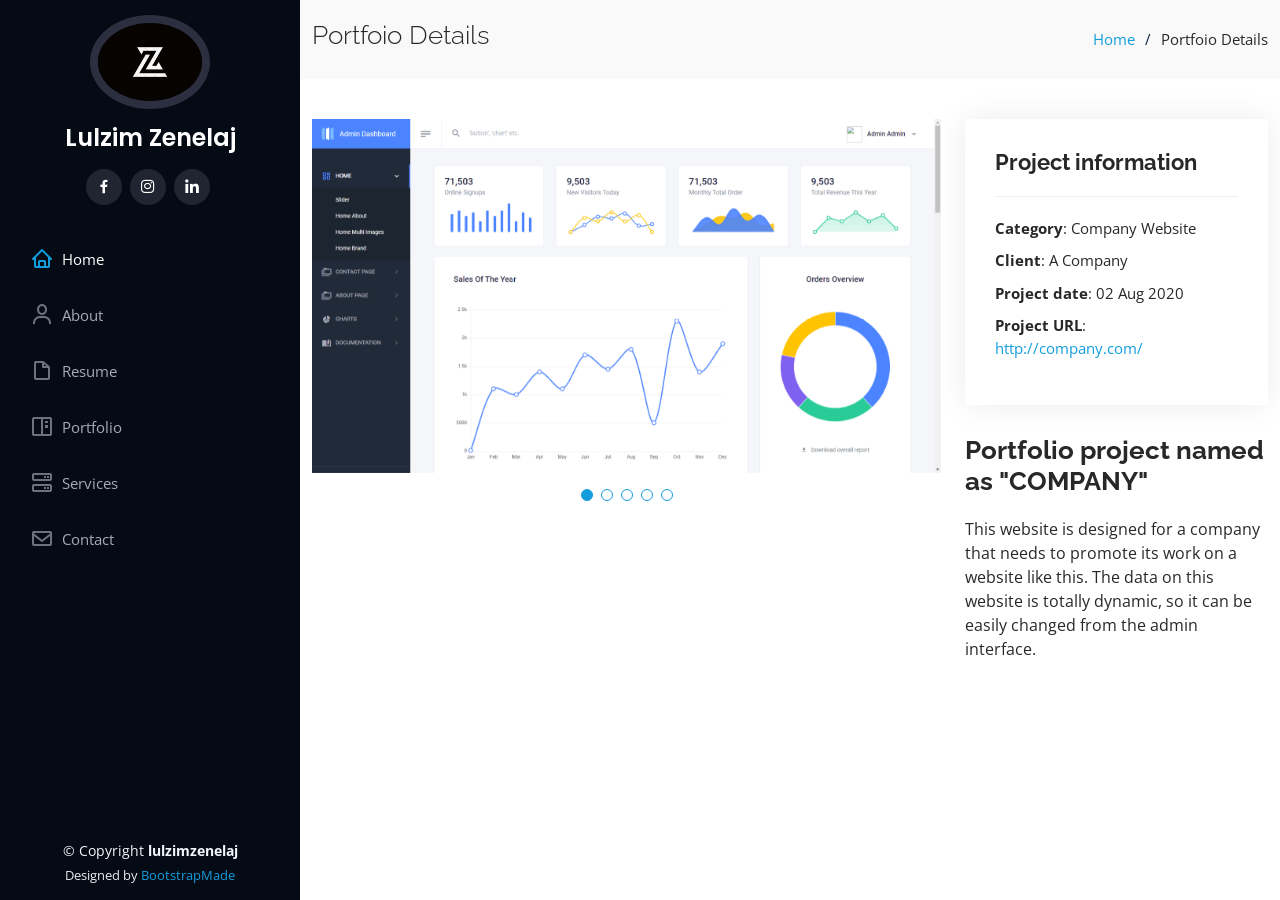
==== company.html @ a893e8f3 "first commit" ====
<!DOCTYPE html>
<html lang="en">

<head>
    <meta charset="utf-8">
    <meta content="width=device-width, initial-scale=1.0" name="viewport">

    <title>Company - Portfolio Details</title>
    <meta content="" name="description">
    <meta content="" name="keywords">

    <!-- Favicons -->
    <link href="assets/img/favicon.png" rel="icon">
    <link href="assets/img/apple-touch-icon.png" rel="apple-touch-icon">

    <!-- Google Fonts -->
    <link
        href="https://fonts.googleapis.com/css?family=Open+Sans:300,300i,400,400i,600,600i,700,700i|Raleway:300,300i,400,400i,500,500i,600,600i,700,700i|Poppins:300,300i,400,400i,500,500i,600,600i,700,700i"
        rel="stylesheet">

    <!-- Vendor CSS Files -->
    <link href="assets/vendor/aos/aos.css" rel="stylesheet">
    <link href="assets/vendor/bootstrap/css/bootstrap.min.css" rel="stylesheet">
    <link href="assets/vendor/bootstrap-icons/bootstrap-icons.css" rel="stylesheet">
    <link href="assets/vendor/boxicons/css/boxicons.min.css" rel="stylesheet">
    <link href="assets/vendor/glightbox/css/glightbox.min.css" rel="stylesheet">
    <link href="assets/vendor/swiper/swiper-bundle.min.css" rel="stylesheet">

    <!-- Template Main CSS File -->
    <link href="assets/css/style.css" rel="stylesheet">
</head>

<body>

    <!-- ======= Mobile nav toggle button ======= -->
    <i class="bi bi-list mobile-nav-toggle d-xl-none"></i>

    <!-- ======= Header ======= -->
    <header id="header">
        <div class="d-flex flex-column">

            <div class="profile">
                <img src="assets/img/profile-img.jpg" alt="" class="img-fluid rounded-circle">
                <h1 class="text-light"><a href="index.html">Lulzim Zenelaj</a></h1>
                <div class="social-links mt-3 text-center">
                    <a href="https://www.facebook.com/Lulzim.Zenelaj.13/" class="facebook"><i
                            class="bx bxl-facebook"></i></a>
                    <a href="https://www.instagram.com/_jimmy_z/" class="instagram"><i class="bx bxl-instagram"></i></a>
                              <a href="https://www.linkedin.com/in/lulzimzenelaj" class="linkedin"><i class="bx bxl-linkedin"></i></a>
                </div>
            </div>

            <nav id="navbar" class="nav-menu navbar">
                <ul>
                    <li><a href="index.html#hero" class="nav-link scrollto active"><i class="bx bx-home"></i>
                            <span>Home</span></a></li>
                    <li><a href="index.html#about" class="nav-link scrollto"><i class="bx bx-user"></i>
                            <span>About</span></a></li>
                    <li><a href="index.html#resume" class="nav-link scrollto"><i class="bx bx-file-blank"></i>
                            <span>Resume</span></a></li>
                    <li><a href="index.html#portfolio" class="nav-link scrollto"><i class="bx bx-book-content"></i>
                            <span>Portfolio</span></a></li>
                    <li><a href="index.html#services" class="nav-link scrollto"><i class="bx bx-server"></i>
                            <span>Services</span></a></li>
                    <li><a href="index.html#contact" class="nav-link scrollto"><i class="bx bx-envelope"></i>
                            <span>Contact</span></a></li>
                </ul>
            </nav><!-- .nav-menu -->
        </div>
    </header><!-- End Header -->

    <main id="main">

        <!-- ======= Breadcrumbs ======= -->
        <section id="breadcrumbs" class="breadcrumbs">
            <div class="container">

                <div class="d-flex justify-content-between align-items-center">
                    <h2>Portfoio Details</h2>
                    <ol>
                        <li><a href="index.html">Home</a></li>
                        <li>Portfoio Details</li>
                    </ol>
                </div>

            </div>
        </section><!-- End Breadcrumbs -->

        <!-- ======= Portfolio Details Section ======= -->
        <section id="portfolio-details" class="portfolio-details">
            <div class="container">

                <div class="row gy-4">

                    <div class="col-lg-8">
                        <div class="portfolio-details-slider swiper">
                            <div class="swiper-wrapper align-items-center">

                                <div class="swiper-slide">
                                    <img src="assets/img/portfolio/company4.png" alt="">
                                </div>

                                <div class="swiper-slide">
                                    <img src="assets/img/portfolio/company1.png" alt="">
                                </div>

                                <div class="swiper-slide">
                                    <img src="assets/img/portfolio/company3.png" alt="">
                                </div>

                                <div class="swiper-slide">
                                    <img src="assets/img/portfolio/company2.png" alt="">
                                </div>

                                <div class="swiper-slide">
                                    <img src="assets/img/portfolio/company5.png" alt="">
                                </div>

                            </div>
                            <div class="swiper-pagination"></div>
                        </div>
                    </div>

                    <div class="col-lg-4">
                        <div class="portfolio-info">
                            <h3>Project information</h3>
                            <ul>
                                <li><strong>Category</strong>: Company Website </li>
                                <li><strong>Client</strong>: A Company</li>
                                <li><strong>Project date</strong>: 02 Aug 2020</li>
                                <li><strong>Project URL</strong>: <a
                                        href="http://quiet-ridge-66294.herokuapp.com/">http://company.com/</a></li>
                            </ul>
                        </div>
                        <div class="portfolio-description">
                            <h2>Portfolio project named as "COMPANY"</h2>
                            <p>
                                This website is designed for a company that needs to promote its work on a website like
                                this.
                                The data on this website is totally dynamic, so it can be easily changed from the admin
                                interface.
                            </p>
                        </div>
                    </div>

                </div>

            </div>
        </section><!-- End Portfolio Details Section -->

    </main><!-- End #main -->

    <!-- ======= Footer ======= -->
    <footer id="footer">
        <div class="container">
            <div class="copyright">
                &copy; Copyright <strong><span>lulzimzenelaj</span></strong>
            </div>
            <div class="credits">
                Designed by <a href="">BootstrapMade</a>
            </div>
        </div>
    </footer><!-- End  Footer -->

    <a href="#" class="back-to-top d-flex align-items-center justify-content-center"><i
            class="bi bi-arrow-up-short"></i></a>

    <!-- Vendor JS Files -->
    <script src="assets/vendor/purecounter/purecounter_vanilla.js"></script>
    <script src="assets/vendor/aos/aos.js"></script>
    <script src="assets/vendor/bootstrap/js/bootstrap.bundle.min.js"></script>
    <script src="assets/vendor/glightbox/js/glightbox.min.js"></script>
    <script src="assets/vendor/isotope-layout/isotope.pkgd.min.js"></script>
    <script src="assets/vendor/swiper/swiper-bundle.min.js"></script>
    <script src="assets/vendor/typed.js/typed.min.js"></script>
    <script src="assets/vendor/waypoints/noframework.waypoints.js"></script>
    <script src="assets/vendor/php-email-form/validate.js"></script>

    <!-- Template Main JS File -->
    <script src="assets/js/main.js"></script>

</body>

</html>
---- assets/css/style.css ----
/*--------------------------------------------------------------
# General
--------------------------------------------------------------*/
body {
  font-family: "Open Sans", sans-serif;
  color: #272829;
}

a {
  color: #149ddd;
  text-decoration: none;
}

a:hover {
  color: #37b3ed;
  text-decoration: none;
}

h1,
h2,
h3,
h4,
h5,
h6 {
  font-family: "Raleway", sans-serif;
}

/*--------------------------------------------------------------
# Back to top button
--------------------------------------------------------------*/
.back-to-top {
  position: fixed;
  visibility: hidden;
  opacity: 0;
  right: 15px;
  bottom: 15px;
  z-index: 996;
  background: #149ddd;
  width: 40px;
  height: 40px;
  border-radius: 50px;
  transition: all 0.4s;
}

.back-to-top i {
  font-size: 28px;
  color: #fff;
  line-height: 0;
}

.back-to-top:hover {
  background: #2eafec;
  color: #fff;
}

.back-to-top.active {
  visibility: visible;
  opacity: 1;
}

/*--------------------------------------------------------------
# Header
--------------------------------------------------------------*/
#header {
  position: fixed;
  top: 0;
  left: 0;
  bottom: 0;
  width: 300px;
  transition: all ease-in-out 0.5s;
  z-index: 9997;
  transition: all 0.5s;
  padding: 0 15px;
  background: #040b14;
  overflow-y: auto;
}

#header .profile img {
  margin: 15px auto;
  display: block;
  width: 120px;
  border: 8px solid #2c2f3f;
}

#header .profile h1 {
  font-size: 24px;
  margin: 0;
  padding: 0;
  font-weight: 600;
  -moz-text-align-last: center;
  text-align-last: center;
  font-family: "Poppins", sans-serif;
}

#header .profile h1 a,
#header .profile h1 a:hover {
  color: #fff;
  text-decoration: none;
}

#header .profile .social-links a {
  font-size: 18px;
  display: inline-block;
  background: #212431;
  color: #fff;
  line-height: 1;
  padding: 8px 0;
  margin-right: 4px;
  border-radius: 50%;
  text-align: center;
  width: 36px;
  height: 36px;
  transition: 0.3s;
}

#header .profile .social-links a:hover {
  background: #149ddd;
  color: #fff;
  text-decoration: none;
}

#main {
  margin-left: 300px;
}

@media (max-width: 1199px) {
  #header {
    left: -300px;
  }

  #main {
    margin-left: 0;
  }
}

/*--------------------------------------------------------------
# Navigation Menu
--------------------------------------------------------------*/
/* Desktop Navigation */
.nav-menu {
  padding: 30px 0 0 0;
}

.nav-menu * {
  margin: 0;
  padding: 0;
  list-style: none;
}

.nav-menu>ul>li {
  position: relative;
  white-space: nowrap;
}

.nav-menu a,
.nav-menu a:focus {
  display: flex;
  align-items: center;
  color: #a8a9b4;
  padding: 12px 15px;
  margin-bottom: 8px;
  transition: 0.3s;
  font-size: 15px;
}

.nav-menu a i,
.nav-menu a:focus i {
  font-size: 24px;
  padding-right: 8px;
  color: #6f7180;
}

.nav-menu a:hover,
.nav-menu .active,
.nav-menu .active:focus,
.nav-menu li:hover>a {
  text-decoration: none;
  color: #fff;
}

.nav-menu a:hover i,
.nav-menu .active i,
.nav-menu .active:focus i,
.nav-menu li:hover>a i {
  color: #149ddd;
}

/* Mobile Navigation */
.mobile-nav-toggle {
  position: fixed;
  right: 15px;
  top: 15px;
  z-index: 9998;
  border: 0;
  font-size: 24px;
  transition: all 0.4s;
  outline: none !important;
  background-color: #149ddd;
  color: #fff;
  width: 40px;
  height: 40px;
  display: inline-flex;
  align-items: center;
  justify-content: center;
  line-height: 0;
  border-radius: 50px;
  cursor: pointer;
}

.mobile-nav-active {
  overflow: hidden;
}

.mobile-nav-active #header {
  left: 0;
}

/*--------------------------------------------------------------
# Hero Section
--------------------------------------------------------------*/
#hero {
  width: 100%;
  height: 100vh;
  background: url("../img/hero-bg.jpg") top center;
  background-size: cover;
}

#hero:before {
  content: "";
  background: rgba(5, 13, 24, 0.3);
  position: absolute;
  bottom: 0;
  top: 0;
  left: 0;
  right: 0;
  z-index: 1;
}

#hero .hero-container {
  position: relative;
  z-index: 2;
  min-width: 300px;
}

#hero h1 {
  margin: 0 0 10px 0;
  font-size: 64px;
  font-weight: 700;
  line-height: 56px;
  color: #fff;
}

#hero p {
  color: #fff;
  margin-bottom: 50px;
  font-size: 26px;
  font-family: "Poppins", sans-serif;
}

#hero p span {
  color: #fff;
  padding-bottom: 4px;
  letter-spacing: 1px;
  border-bottom: 3px solid #149ddd;
}

@media (min-width: 1024px) {
  #hero {
    background-attachment: fixed;
  }
}

@media (max-width: 768px) {
  #hero h1 {
    font-size: 28px;
    line-height: 36px;
  }

  #hero h2 {
    font-size: 18px;
    line-height: 24px;
    margin-bottom: 30px;
  }
}

/*--------------------------------------------------------------
# Sections General
--------------------------------------------------------------*/
section {
  padding: 60px 0;
  overflow: hidden;
}

.section-bg {
  background: #f5f8fd;
}

.section-title {
  padding-bottom: 30px;
}

.section-title h2 {
  font-size: 32px;
  font-weight: bold;
  margin-bottom: 20px;
  padding-bottom: 20px;
  position: relative;
  color: #173b6c;
}

.section-title h2::after {
  content: "";
  position: absolute;
  display: block;
  width: 50px;
  height: 3px;
  background: #149ddd;
  bottom: 0;
  left: 0;
}

.section-title p {
  margin-bottom: 0;
}

/*--------------------------------------------------------------
# About
--------------------------------------------------------------*/
.about .content h3 {
  font-weight: 700;
  font-size: 26px;
  color: #173b6c;
}

.about .content ul {
  list-style: none;
  padding: 0;
}

.about .content ul li {
  margin-bottom: 20px;
  display: flex;
  align-items: center;
}

.about .content ul strong {
  margin-right: 10px;
}

.about .content ul i {
  font-size: 16px;
  margin-right: 5px;
  color: #149ddd;
  line-height: 0;
}

.about .content p:last-child {
  margin-bottom: 0;
}

/*--------------------------------------------------------------
# Facts
--------------------------------------------------------------*/
.facts {
  padding-bottom: 30px;
}

.facts .count-box {
  padding: 30px;
  width: 100%;
}

.facts .count-box i {
  display: block;
  font-size: 44px;
  color: #149ddd;
  float: left;
  line-height: 0;
}

.facts .count-box span {
  font-size: 48px;
  line-height: 40px;
  display: block;
  font-weight: 700;
  color: #050d18;
  margin-left: 60px;
}

.facts .count-box p {
  padding: 15px 0 0 0;
  margin: 0 0 0 60px;
  font-family: "Raleway", sans-serif;
  font-size: 14px;
  color: #122f57;
}

.facts .count-box a {
  font-weight: 600;
  display: block;
  margin-top: 20px;
  color: #122f57;
  font-size: 15px;
  font-family: "Poppins", sans-serif;
  transition: ease-in-out 0.3s;
}

.facts .count-box a:hover {
  color: #1f5297;
}

/*--------------------------------------------------------------
# Akills
--------------------------------------------------------------*/
.skills .progress {
  height: 60px;
  display: block;
  background: none;
  border-radius: 0;
}

.skills .progress .skill {
  padding: 0;
  margin: 0 0 6px 0;
  text-transform: uppercase;
  display: block;
  font-weight: 600;
  font-family: "Poppins", sans-serif;
  color: #050d18;
}

.skills .progress .skill .val {
  float: right;
  font-style: normal;
}

.skills .progress-bar-wrap {
  background: #dce8f8;
  height: 10px;
}

.skills .progress-bar {
  width: 1px;
  height: 10px;
  transition: 0.9s;
  background-color: #149ddd;
}

/*--------------------------------------------------------------
# Resume
--------------------------------------------------------------*/
.resume .resume-title {
  font-size: 26px;
  font-weight: 700;
  margin-top: 20px;
  margin-bottom: 20px;
  color: #050d18;
}

.resume .resume-item {
  padding: 0 0 20px 20px;
  margin-top: -2px;
  border-left: 2px solid #1f5297;
  position: relative;
}

.resume .resume-item h4 {
  line-height: 18px;
  font-size: 18px;
  font-weight: 600;
  text-transform: uppercase;
  font-family: "Poppins", sans-serif;
  color: #050d18;
  margin-bottom: 10px;
}

.resume .resume-item h5 {
  font-size: 16px;
  background: #e4edf9;
  padding: 5px 15px;
  display: inline-block;
  font-weight: 600;
  margin-bottom: 10px;
}

.resume .resume-item ul {
  padding-left: 20px;
}

.resume .resume-item ul li {
  padding-bottom: 10px;
}

.resume .resume-item:last-child {
  padding-bottom: 0;
}

.resume .resume-item::before {
  content: "";
  position: absolute;
  width: 16px;
  height: 16px;
  border-radius: 50px;
  left: -9px;
  top: 0;
  background: #fff;
  border: 2px solid #1f5297;
}

/*--------------------------------------------------------------
# Portfolio
--------------------------------------------------------------*/
.portfolio .portfolio-item {
  margin-bottom: 30px;
}

.portfolio #portfolio-flters {
  padding: 0;
  margin: 0 auto 35px auto;
  list-style: none;
  text-align: center;
  background: #fff;
  border-radius: 50px;
  padding: 2px 15px;
}

.portfolio #portfolio-flters li {
  cursor: pointer;
  display: inline-block;
  padding: 10px 15px 8px 15px;
  font-size: 14px;
  font-weight: 600;
  line-height: 1;
  text-transform: uppercase;
  color: #272829;
  margin-bottom: 5px;
  transition: all 0.3s ease-in-out;
}

.portfolio #portfolio-flters li:hover,
.portfolio #portfolio-flters li.filter-active {
  color: #149ddd;
}

.portfolio #portfolio-flters li:last-child {
  margin-right: 0;
}

.portfolio .portfolio-wrap {
  transition: 0.3s;
  position: relative;
  overflow: hidden;
  z-index: 1;
}

.portfolio .portfolio-wrap::before {
  content: "";
  background: rgba(255, 255, 255, 0.5);
  position: absolute;
  left: 0;
  right: 0;
  top: 0;
  bottom: 0;
  transition: all ease-in-out 0.3s;
  z-index: 2;
  opacity: 0;
}

.portfolio .portfolio-wrap .portfolio-links {
  opacity: 1;
  left: 0;
  right: 0;
  bottom: -60px;
  z-index: 3;
  position: absolute;
  transition: all ease-in-out 0.3s;
  display: flex;
  justify-content: center;
}

.portfolio .portfolio-wrap .portfolio-links a {
  color: #fff;
  font-size: 28px;
  text-align: center;
  background: rgba(20, 157, 221, 0.75);
  transition: 0.3s;
  width: 50%;
}

.portfolio .portfolio-wrap .portfolio-links a:hover {
  background: rgba(20, 157, 221, 0.95);
}

.portfolio .portfolio-wrap .portfolio-links a+a {
  border-left: 1px solid #37b3ed;
}

.portfolio .portfolio-wrap:hover::before {
  top: 0;
  left: 0;
  right: 0;
  bottom: 0;
  opacity: 1;
}

.portfolio .portfolio-wrap:hover .portfolio-links {
  opacity: 1;
  bottom: 0;
}

/*--------------------------------------------------------------
# Portfolio Details
--------------------------------------------------------------*/
.portfolio-details {
  padding-top: 40px;
}

.portfolio-details .portfolio-details-slider img {
  width: 100%;
}

.portfolio-details .portfolio-details-slider .swiper-pagination {
  margin-top: 20px;
  position: relative;
}

.portfolio-details .portfolio-details-slider .swiper-pagination .swiper-pagination-bullet {
  width: 12px;
  height: 12px;
  background-color: #fff;
  opacity: 1;
  border: 1px solid #149ddd;
}

.portfolio-details .portfolio-details-slider .swiper-pagination .swiper-pagination-bullet-active {
  background-color: #149ddd;
}

.portfolio-details .portfolio-info {
  padding: 30px;
  box-shadow: 0px 0 30px rgba(5, 13, 24, 0.08);
}

.portfolio-details .portfolio-info h3 {
  font-size: 22px;
  font-weight: 700;
  margin-bottom: 20px;
  padding-bottom: 20px;
  border-bottom: 1px solid #eee;
}

.portfolio-details .portfolio-info ul {
  list-style: none;
  padding: 0;
  font-size: 15px;
}

.portfolio-details .portfolio-info ul li+li {
  margin-top: 10px;
}

.portfolio-details .portfolio-description {
  padding-top: 30px;
}

.portfolio-details .portfolio-description h2 {
  font-size: 26px;
  font-weight: 700;
  margin-bottom: 20px;
}

.portfolio-details .portfolio-description p {
  padding: 0;
}

/*--------------------------------------------------------------
# Services
--------------------------------------------------------------*/
.services .icon-box {
  margin-bottom: 20px;
}

.services .icon {
  float: left;
  display: flex;
  align-items: center;
  justify-content: center;
  width: 54px;
  height: 54px;
  background: #149ddd;
  border-radius: 50%;
  transition: 0.5s;
  border: 1px solid #149ddd;
}

.services .icon i {
  color: #fff;
  font-size: 24px;
  line-height: 0;
}

.services .icon-box:hover .icon {
  background: #fff;
}

.services .icon-box:hover .icon i {
  color: #149ddd;
}

.services .title {
  margin-left: 80px;
  font-weight: 700;
  margin-bottom: 15px;
  font-size: 18px;
}

.services .title a {
  color: #343a40;
}

.services .title a:hover {
  color: #149ddd;
}

.services .description {
  margin-left: 80px;
  line-height: 24px;
  font-size: 14px;
}

/*--------------------------------------------------------------
# Testimonials
--------------------------------------------------------------*/
.testimonials .testimonials-carousel,
.testimonials .testimonials-slider {
  overflow: hidden;
}

.testimonials .testimonial-item {
  box-sizing: content-box;
  text-align: center;
  min-height: 320px;
}

.testimonials .testimonial-item .testimonial-img {
  width: 90px;
  border-radius: 50%;
  margin: 0 auto;
}

.testimonials .testimonial-item h3 {
  font-size: 18px;
  font-weight: bold;
  margin: 10px 0 5px 0;
  color: #111;
}

.testimonials .testimonial-item h4 {
  font-size: 14px;
  color: #999;
  margin: 0;
}

.testimonials .testimonial-item .quote-icon-left,
.testimonials .testimonial-item .quote-icon-right {
  color: #c3e8fa;
  font-size: 26px;
}

.testimonials .testimonial-item .quote-icon-left {
  display: inline-block;
  left: -5px;
  position: relative;
}

.testimonials .testimonial-item .quote-icon-right {
  display: inline-block;
  right: -5px;
  position: relative;
  top: 10px;
}

.testimonials .testimonial-item p {
  font-style: italic;
  margin: 0 15px 15px 15px;
  padding: 20px;
  background: #fff;
  position: relative;
  margin-bottom: 35px;
  border-radius: 6px;
  box-shadow: 0px 2px 15px rgba(0, 0, 0, 0.1);
}

.testimonials .testimonial-item p::after {
  content: "";
  width: 0;
  height: 0;
  border-top: 20px solid #fff;
  border-right: 20px solid transparent;
  border-left: 20px solid transparent;
  position: absolute;
  bottom: -20px;
  left: calc(50% - 20px);
}

.testimonials .swiper-pagination {
  margin-top: 20px;
  position: relative;
}

.testimonials .swiper-pagination .swiper-pagination-bullet {
  width: 12px;
  height: 12px;
  background-color: #fff;
  opacity: 1;
  border: 1px solid #149ddd;
}

.testimonials .swiper-pagination .swiper-pagination-bullet-active {
  background-color: #149ddd;
}

/*--------------------------------------------------------------
# Contact
--------------------------------------------------------------*/
.contact {
  padding-bottom: 130px;
}

.contact .info {
  padding: 30px;
  background: #fff;
  width: 100%;
  box-shadow: 0 0 24px 0 rgba(0, 0, 0, 0.12);
}

.contact .info i {
  font-size: 20px;
  color: #149ddd;
  float: left;
  width: 44px;
  height: 44px;
  background: #dff3fc;
  display: flex;
  justify-content: center;
  align-items: center;
  border-radius: 50px;
  transition: all 0.3s ease-in-out;
}

.contact .info h4 {
  padding: 0 0 0 60px;
  font-size: 22px;
  font-weight: 600;
  margin-bottom: 5px;
  color: #050d18;
}

.contact .info p {
  padding: 0 0 10px 60px;
  margin-bottom: 20px;
  font-size: 14px;
  color: #173b6c;
}

.contact .info .email p {
  padding-top: 5px;
}

.contact .info .social-links {
  padding-left: 60px;
}

.contact .info .social-links a {
  font-size: 18px;
  display: inline-block;
  background: #333;
  color: #fff;
  line-height: 1;
  padding: 8px 0;
  border-radius: 50%;
  text-align: center;
  width: 36px;
  height: 36px;
  transition: 0.3s;
  margin-right: 10px;
}

.contact .info .social-links a:hover {
  background: #149ddd;
  color: #fff;
}

.contact .info .email:hover i,
.contact .info .address:hover i,
.contact .info .phone:hover i {
  background: #149ddd;
  color: #fff;
}

.contact .php-email-form {
  width: 100%;
  padding: 30px;
  background: #fff;
  box-shadow: 0 0 24px 0 rgba(0, 0, 0, 0.12);
}

.contact .php-email-form .form-group {
  padding-bottom: 8px;
}

.contact .php-email-form .validate {
  display: none;
  color: red;
  margin: 0 0 15px 0;
  font-weight: 400;
  font-size: 13px;
}

.contact .php-email-form .error-message {
  display: none;
  color: #fff;
  background: #ed3c0d;
  text-align: left;
  padding: 15px;
  font-weight: 600;
}

.contact .php-email-form .error-message br+br {
  margin-top: 25px;
}

.contact .php-email-form .sent-message {
  display: none;
  color: #fff;
  background: #18d26e;
  text-align: center;
  padding: 15px;
  font-weight: 600;
}

.contact .php-email-form .loading {
  display: none;
  background: #fff;
  text-align: center;
  padding: 15px;
}

.contact .php-email-form .loading:before {
  content: "";
  display: inline-block;
  border-radius: 50%;
  width: 24px;
  height: 24px;
  margin: 0 10px -6px 0;
  border: 3px solid #18d26e;
  border-top-color: #eee;
  -webkit-animation: animate-loading 1s linear infinite;
  animation: animate-loading 1s linear infinite;
}

.contact .php-email-form .form-group {
  margin-bottom: 15px;
}

.contact .php-email-form label {
  padding-bottom: 8px;
}

.contact .php-email-form input,
.contact .php-email-form textarea {
  border-radius: 0;
  box-shadow: none;
  font-size: 14px;
}

.contact .php-email-form input {
  height: 44px;
}

.contact .php-email-form textarea {
  padding: 10px 15px;
}

.contact .php-email-form button[type=submit] {
  background: #149ddd;
  border: 0;
  padding: 10px 24px;
  color: #fff;
  transition: 0.4s;
  border-radius: 4px;
}

.contact .php-email-form button[type=submit]:hover {
  background: #37b3ed;
}

@-webkit-keyframes animate-loading {
  0% {
    transform: rotate(0deg);
  }

  100% {
    transform: rotate(360deg);
  }
}

@keyframes animate-loading {
  0% {
    transform: rotate(0deg);
  }

  100% {
    transform: rotate(360deg);
  }
}

/*--------------------------------------------------------------
# Breadcrumbs
--------------------------------------------------------------*/
.breadcrumbs {
  padding: 20px 0;
  background: #f9f9f9;
}

.breadcrumbs h2 {
  font-size: 26px;
  font-weight: 300;
}

.breadcrumbs ol {
  display: flex;
  flex-wrap: wrap;
  list-style: none;
  padding: 0;
  margin: 0;
  font-size: 15px;
}

.breadcrumbs ol li+li {
  padding-left: 10px;
}

.breadcrumbs ol li+li::before {
  display: inline-block;
  padding-right: 10px;
  color: #0e2442;
  content: "/";
}

@media (max-width: 768px) {
  .breadcrumbs .d-flex {
    display: block !important;
  }

  .breadcrumbs ol {
    display: block;
  }

  .breadcrumbs ol li {
    display: inline-block;
  }
}

/*--------------------------------------------------------------
# Footer
--------------------------------------------------------------*/
#footer {
  padding: 15px;
  color: #f4f6fd;
  font-size: 14px;
  position: fixed;
  left: 0;
  bottom: 0;
  width: 300px;
  z-index: 9999;
  background: #040b14;
}

#footer .copyright {
  text-align: center;
}

#footer .credits {
  padding-top: 5px;
  text-align: center;
  font-size: 13px;
  color: #eaebf0;
}

@media (max-width: 1199px) {
  #footer {
    position: static;
    width: auto;
    padding-right: 20px 15px;
  }
}
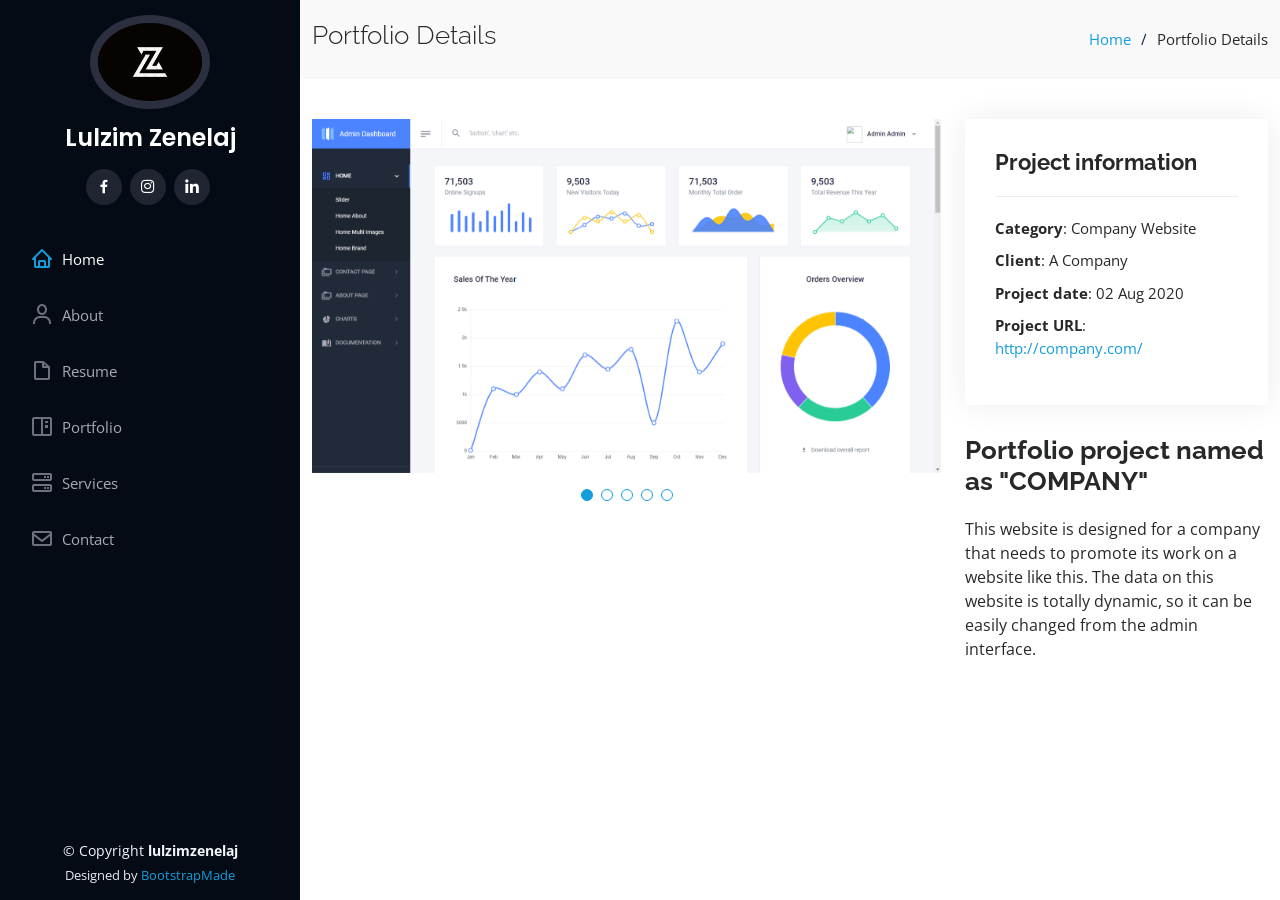
==== commit 3ac747af: "updated portfolio" ====
--- a/company.html
+++ b/company.html
@@ -1,169 +1,206 @@
 <!DOCTYPE html>
 <html lang="en">
-
-<head>
-    <meta charset="utf-8">
-    <meta content="width=device-width, initial-scale=1.0" name="viewport">
+  <head>
+    <meta charset="utf-8" />
+    <meta content="width=device-width, initial-scale=1.0" name="viewport" />
 
     <title>Company - Portfolio Details</title>
-    <meta content="" name="description">
-    <meta content="" name="keywords">
+    <meta content="" name="description" />
+    <meta content="" name="keywords" />
 
     <!-- Favicons -->
-    <link href="assets/img/favicon.png" rel="icon">
-    <link href="assets/img/apple-touch-icon.png" rel="apple-touch-icon">
+    <link href="assets/img/favicon.png" rel="icon" />
+    <link href="assets/img/apple-touch-icon.png" rel="apple-touch-icon" />
 
     <!-- Google Fonts -->
     <link
-        href="https://fonts.googleapis.com/css?family=Open+Sans:300,300i,400,400i,600,600i,700,700i|Raleway:300,300i,400,400i,500,500i,600,600i,700,700i|Poppins:300,300i,400,400i,500,500i,600,600i,700,700i"
-        rel="stylesheet">
+      href="https://fonts.googleapis.com/css?family=Open+Sans:300,300i,400,400i,600,600i,700,700i|Raleway:300,300i,400,400i,500,500i,600,600i,700,700i|Poppins:300,300i,400,400i,500,500i,600,600i,700,700i"
+      rel="stylesheet"
+    />
 
     <!-- Vendor CSS Files -->
-    <link href="assets/vendor/aos/aos.css" rel="stylesheet">
-    <link href="assets/vendor/bootstrap/css/bootstrap.min.css" rel="stylesheet">
-    <link href="assets/vendor/bootstrap-icons/bootstrap-icons.css" rel="stylesheet">
-    <link href="assets/vendor/boxicons/css/boxicons.min.css" rel="stylesheet">
-    <link href="assets/vendor/glightbox/css/glightbox.min.css" rel="stylesheet">
-    <link href="assets/vendor/swiper/swiper-bundle.min.css" rel="stylesheet">
+    <link href="assets/vendor/aos/aos.css" rel="stylesheet" />
+    <link
+      href="assets/vendor/bootstrap/css/bootstrap.min.css"
+      rel="stylesheet"
+    />
+    <link
+      href="assets/vendor/bootstrap-icons/bootstrap-icons.css"
+      rel="stylesheet"
+    />
+    <link href="assets/vendor/boxicons/css/boxicons.min.css" rel="stylesheet" />
+    <link
+      href="assets/vendor/glightbox/css/glightbox.min.css"
+      rel="stylesheet"
+    />
+    <link href="assets/vendor/swiper/swiper-bundle.min.css" rel="stylesheet" />
 
     <!-- Template Main CSS File -->
-    <link href="assets/css/style.css" rel="stylesheet">
-</head>
-
-<body>
-
+    <link href="assets/css/style.css" rel="stylesheet" />
+  </head>
+
+  <body>
     <!-- ======= Mobile nav toggle button ======= -->
     <i class="bi bi-list mobile-nav-toggle d-xl-none"></i>
 
     <!-- ======= Header ======= -->
     <header id="header">
-        <div class="d-flex flex-column">
-
-            <div class="profile">
-                <img src="assets/img/profile-img.jpg" alt="" class="img-fluid rounded-circle">
-                <h1 class="text-light"><a href="index.html">Lulzim Zenelaj</a></h1>
-                <div class="social-links mt-3 text-center">
-                    <a href="https://www.facebook.com/Lulzim.Zenelaj.13/" class="facebook"><i
-                            class="bx bxl-facebook"></i></a>
-                    <a href="https://www.instagram.com/_jimmy_z/" class="instagram"><i class="bx bxl-instagram"></i></a>
-                              <a href="https://www.linkedin.com/in/lulzimzenelaj" class="linkedin"><i class="bx bxl-linkedin"></i></a>
+      <div class="d-flex flex-column">
+        <div class="profile">
+          <img
+            src="assets/img/profile-img.jpg"
+            alt=""
+            class="img-fluid rounded-circle"
+          />
+          <h1 class="text-light"><a href="index.html">Lulzim Zenelaj</a></h1>
+          <div class="social-links mt-3 text-center">
+            <a
+              href="https://www.facebook.com/Lulzim.Zenelaj.13/"
+              class="facebook"
+              ><i class="bx bxl-facebook"></i
+            ></a>
+            <a href="https://www.instagram.com/_jimmy_z/" class="instagram"
+              ><i class="bx bxl-instagram"></i
+            ></a>
+            <a href="https://www.linkedin.com/in/lulzimzenelaj" class="linkedin"
+              ><i class="bx bxl-linkedin"></i
+            ></a>
+          </div>
+        </div>
+
+        <nav id="navbar" class="nav-menu navbar">
+          <ul>
+            <li>
+              <a href="index.html#hero" class="nav-link scrollto active"
+                ><i class="bx bx-home"></i> <span>Home</span></a
+              >
+            </li>
+            <li>
+              <a href="index.html#about" class="nav-link scrollto"
+                ><i class="bx bx-user"></i> <span>About</span></a
+              >
+            </li>
+            <li>
+              <a href="index.html#resume" class="nav-link scrollto"
+                ><i class="bx bx-file-blank"></i> <span>Resume</span></a
+              >
+            </li>
+            <li>
+              <a href="index.html#portfolio" class="nav-link scrollto"
+                ><i class="bx bx-book-content"></i> <span>Portfolio</span></a
+              >
+            </li>
+            <li>
+              <a href="index.html#services" class="nav-link scrollto"
+                ><i class="bx bx-server"></i> <span>Services</span></a
+              >
+            </li>
+            <li>
+              <a href="index.html#contact" class="nav-link scrollto"
+                ><i class="bx bx-envelope"></i> <span>Contact</span></a
+              >
+            </li>
+          </ul>
+        </nav>
+        <!-- .nav-menu -->
+      </div>
+    </header>
+    <!-- End Header -->
+
+    <main id="main">
+      <!-- ======= Breadcrumbs ======= -->
+      <section id="breadcrumbs" class="breadcrumbs">
+        <div class="container">
+          <div class="d-flex justify-content-between align-items-center">
+            <h2>Portfolio Details</h2>
+            <ol>
+              <li><a href="index.html">Home</a></li>
+              <li>Portfolio Details</li>
+            </ol>
+          </div>
+        </div>
+      </section>
+      <!-- End Breadcrumbs -->
+
+      <!-- ======= Portfolio Details Section ======= -->
+      <section id="portfolio-details" class="portfolio-details">
+        <div class="container">
+          <div class="row gy-4">
+            <div class="col-lg-8">
+              <div class="portfolio-details-slider swiper">
+                <div class="swiper-wrapper align-items-center">
+                  <div class="swiper-slide">
+                    <img src="assets/img/portfolio/company4.png" alt="" />
+                  </div>
+
+                  <div class="swiper-slide">
+                    <img src="assets/img/portfolio/company1.png" alt="" />
+                  </div>
+
+                  <div class="swiper-slide">
+                    <img src="assets/img/portfolio/company3.png" alt="" />
+                  </div>
+
+                  <div class="swiper-slide">
+                    <img src="assets/img/portfolio/company2.png" alt="" />
+                  </div>
+
+                  <div class="swiper-slide">
+                    <img src="assets/img/portfolio/company5.png" alt="" />
+                  </div>
                 </div>
+                <div class="swiper-pagination"></div>
+              </div>
             </div>
 
-            <nav id="navbar" class="nav-menu navbar">
+            <div class="col-lg-4">
+              <div class="portfolio-info">
+                <h3>Project information</h3>
                 <ul>
-                    <li><a href="index.html#hero" class="nav-link scrollto active"><i class="bx bx-home"></i>
-                            <span>Home</span></a></li>
-                    <li><a href="index.html#about" class="nav-link scrollto"><i class="bx bx-user"></i>
-                            <span>About</span></a></li>
-                    <li><a href="index.html#resume" class="nav-link scrollto"><i class="bx bx-file-blank"></i>
-                            <span>Resume</span></a></li>
-                    <li><a href="index.html#portfolio" class="nav-link scrollto"><i class="bx bx-book-content"></i>
-                            <span>Portfolio</span></a></li>
-                    <li><a href="index.html#services" class="nav-link scrollto"><i class="bx bx-server"></i>
-                            <span>Services</span></a></li>
-                    <li><a href="index.html#contact" class="nav-link scrollto"><i class="bx bx-envelope"></i>
-                            <span>Contact</span></a></li>
+                  <li><strong>Category</strong>: Company Website</li>
+                  <li><strong>Client</strong>: A Company</li>
+                  <li><strong>Project date</strong>: 02 Aug 2020</li>
+                  <li>
+                    <strong>Project URL</strong>:
+                    <a href="http://quiet-ridge-66294.herokuapp.com/"
+                      >http://company.com/</a
+                    >
+                  </li>
                 </ul>
-            </nav><!-- .nav-menu -->
-        </div>
-    </header><!-- End Header -->
-
-    <main id="main">
-
-        <!-- ======= Breadcrumbs ======= -->
-        <section id="breadcrumbs" class="breadcrumbs">
-            <div class="container">
-
-                <div class="d-flex justify-content-between align-items-center">
-                    <h2>Portfoio Details</h2>
-                    <ol>
-                        <li><a href="index.html">Home</a></li>
-                        <li>Portfoio Details</li>
-                    </ol>
-                </div>
-
+              </div>
+              <div class="portfolio-description">
+                <h2>Portfolio project named as "COMPANY"</h2>
+                <p>
+                  This website is designed for a company that needs to promote
+                  its work on a website like this. The data on this website is
+                  totally dynamic, so it can be easily changed from the admin
+                  interface.
+                </p>
+              </div>
             </div>
-        </section><!-- End Breadcrumbs -->
-
-        <!-- ======= Portfolio Details Section ======= -->
-        <section id="portfolio-details" class="portfolio-details">
-            <div class="container">
-
-                <div class="row gy-4">
-
-                    <div class="col-lg-8">
-                        <div class="portfolio-details-slider swiper">
-                            <div class="swiper-wrapper align-items-center">
-
-                                <div class="swiper-slide">
-                                    <img src="assets/img/portfolio/company4.png" alt="">
-                                </div>
-
-                                <div class="swiper-slide">
-                                    <img src="assets/img/portfolio/company1.png" alt="">
-                                </div>
-
-                                <div class="swiper-slide">
-                                    <img src="assets/img/portfolio/company3.png" alt="">
-                                </div>
-
-                                <div class="swiper-slide">
-                                    <img src="assets/img/portfolio/company2.png" alt="">
-                                </div>
-
-                                <div class="swiper-slide">
-                                    <img src="assets/img/portfolio/company5.png" alt="">
-                                </div>
-
-                            </div>
-                            <div class="swiper-pagination"></div>
-                        </div>
-                    </div>
-
-                    <div class="col-lg-4">
-                        <div class="portfolio-info">
-                            <h3>Project information</h3>
-                            <ul>
-                                <li><strong>Category</strong>: Company Website </li>
-                                <li><strong>Client</strong>: A Company</li>
-                                <li><strong>Project date</strong>: 02 Aug 2020</li>
-                                <li><strong>Project URL</strong>: <a
-                                        href="http://quiet-ridge-66294.herokuapp.com/">http://company.com/</a></li>
-                            </ul>
-                        </div>
-                        <div class="portfolio-description">
-                            <h2>Portfolio project named as "COMPANY"</h2>
-                            <p>
-                                This website is designed for a company that needs to promote its work on a website like
-                                this.
-                                The data on this website is totally dynamic, so it can be easily changed from the admin
-                                interface.
-                            </p>
-                        </div>
-                    </div>
-
-                </div>
-
-            </div>
-        </section><!-- End Portfolio Details Section -->
-
-    </main><!-- End #main -->
+          </div>
+        </div>
+      </section>
+      <!-- End Portfolio Details Section -->
+    </main>
+    <!-- End #main -->
 
     <!-- ======= Footer ======= -->
     <footer id="footer">
-        <div class="container">
-            <div class="copyright">
-                &copy; Copyright <strong><span>lulzimzenelaj</span></strong>
-            </div>
-            <div class="credits">
-                Designed by <a href="">BootstrapMade</a>
-            </div>
-        </div>
-    </footer><!-- End  Footer -->
-
-    <a href="#" class="back-to-top d-flex align-items-center justify-content-center"><i
-            class="bi bi-arrow-up-short"></i></a>
+      <div class="container">
+        <div class="copyright">
+          &copy; Copyright <strong><span>lulzimzenelaj</span></strong>
+        </div>
+        <div class="credits">Designed by <a href="">BootstrapMade</a></div>
+      </div>
+    </footer>
+    <!-- End  Footer -->
+
+    <a
+      href="#"
+      class="back-to-top d-flex align-items-center justify-content-center"
+      ><i class="bi bi-arrow-up-short"></i
+    ></a>
 
     <!-- Vendor JS Files -->
     <script src="assets/vendor/purecounter/purecounter_vanilla.js"></script>
@@ -178,7 +215,5 @@
 
     <!-- Template Main JS File -->
     <script src="assets/js/main.js"></script>
-
-</body>
-
-</html>+  </body>
+</html>
